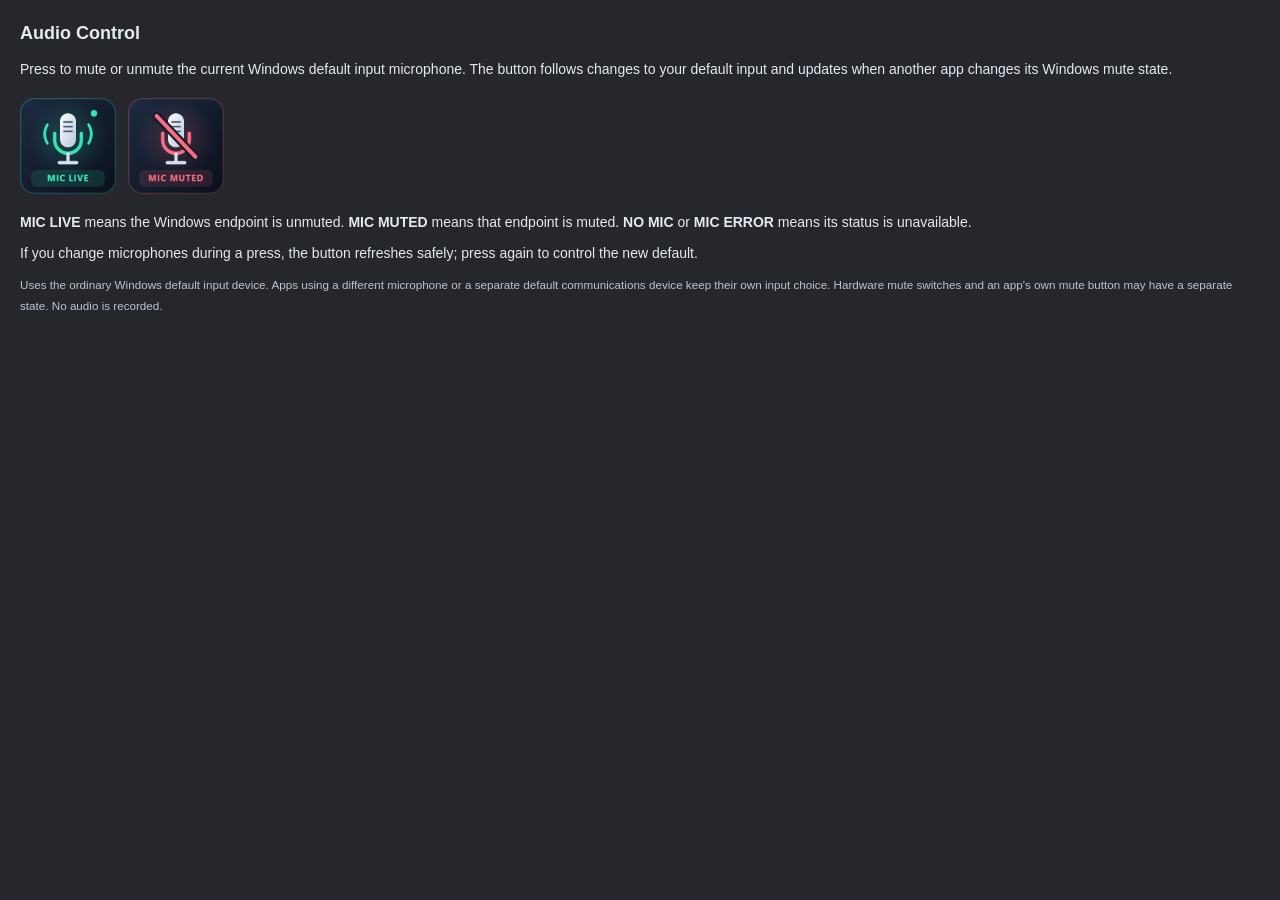
==== streamdock/modules/audio/package/inspector/index.html @ 6472e887 "Add microphone Audio Control and fix Stream Dock module archives (1.2.0)" ====
<!doctype html>
<html lang="en"><head><meta charset="utf-8"><meta name="viewport" content="width=device-width,initial-scale=1">
<title>Audio Control</title><style>
body{font:14px/1.5 'Segoe UI',sans-serif;margin:20px;color:#e4eaf2;background:#25272c}h1{font-size:18px;margin:0 0 12px}p{margin:10px 0}.states{display:flex;gap:12px;margin:18px 0}.states img{width:96px;height:96px}small{color:#b9c4d2}
</style></head><body>
<h1>Audio Control</h1>
<p>Press to mute or unmute the current Windows default input microphone. The button follows changes to your default input and updates when another app changes its Windows mute state.</p>
<div class="states"><img src="../images/mic-live.png" alt="Microphone live"><img src="../images/mic-muted.png" alt="Microphone muted"></div>
<p><strong>MIC LIVE</strong> means the Windows endpoint is unmuted. <strong>MIC MUTED</strong> means that endpoint is muted. <strong>NO MIC</strong> or <strong>MIC ERROR</strong> means its status is unavailable.</p>
<p>If you change microphones during a press, the button refreshes safely; press again to control the new default.</p>
<p><small>Uses the ordinary Windows default input device. Apps using a different microphone or a separate default communications device keep their own input choice. Hardware mute switches and an app's own mute button may have a separate state. No audio is recorded.</small></p>
</body></html>
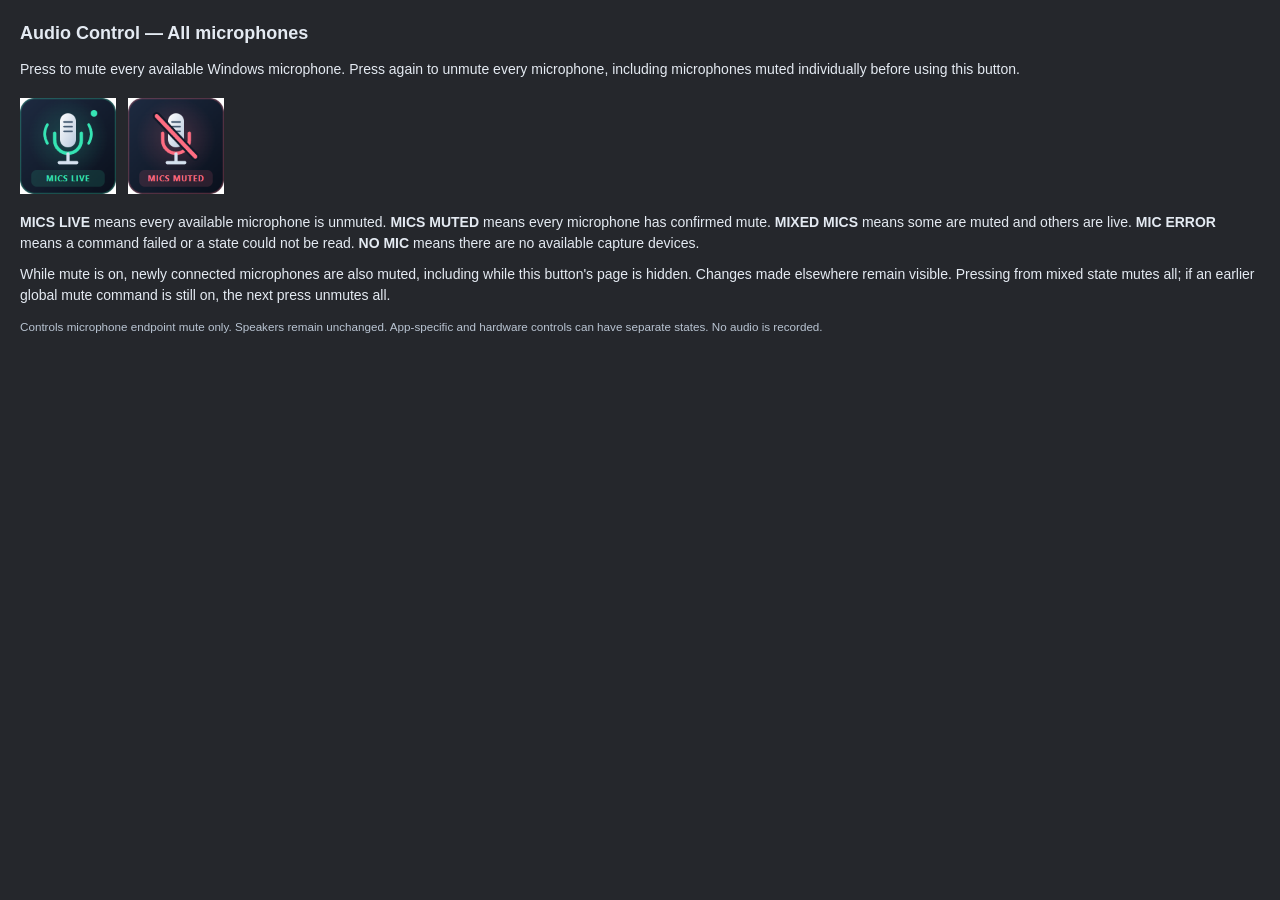
==== commit ce5e28f3: "Fix Audio Control to mute and unmute every microphone" ====
--- a/streamdock/modules/audio/package/inspector/index.html
+++ b/streamdock/modules/audio/package/inspector/index.html
@@ -1,12 +1,9 @@
 <!doctype html>
-<html lang="en"><head><meta charset="utf-8"><meta name="viewport" content="width=device-width,initial-scale=1">
-<title>Audio Control</title><style>
-body{font:14px/1.5 'Segoe UI',sans-serif;margin:20px;color:#e4eaf2;background:#25272c}h1{font-size:18px;margin:0 0 12px}p{margin:10px 0}.states{display:flex;gap:12px;margin:18px 0}.states img{width:96px;height:96px}small{color:#b9c4d2}
-</style></head><body>
-<h1>Audio Control</h1>
-<p>Press to mute or unmute the current Windows default input microphone. The button follows changes to your default input and updates when another app changes its Windows mute state.</p>
-<div class="states"><img src="../images/mic-live.png" alt="Microphone live"><img src="../images/mic-muted.png" alt="Microphone muted"></div>
-<p><strong>MIC LIVE</strong> means the Windows endpoint is unmuted. <strong>MIC MUTED</strong> means that endpoint is muted. <strong>NO MIC</strong> or <strong>MIC ERROR</strong> means its status is unavailable.</p>
-<p>If you change microphones during a press, the button refreshes safely; press again to control the new default.</p>
-<p><small>Uses the ordinary Windows default input device. Apps using a different microphone or a separate default communications device keep their own input choice. Hardware mute switches and an app's own mute button may have a separate state. No audio is recorded.</small></p>
+<html lang="en"><head><meta charset="utf-8"><meta name="viewport" content="width=device-width,initial-scale=1"><title>Audio Control</title><style>body{font:14px/1.5 'Segoe UI',sans-serif;margin:20px;color:#e4eaf2;background:#25272c}h1{font-size:18px;margin:0 0 12px}p{margin:10px 0}.states{display:flex;gap:12px;margin:18px 0}.states img{width:96px;height:96px}small{color:#b9c4d2}</style></head><body>
+<h1>Audio Control — All microphones</h1>
+<p>Press to mute every available Windows microphone. Press again to unmute every microphone, including microphones muted individually before using this button.</p>
+<div class="states"><img src="../images/mic-live.png" alt="All microphones live"><img src="../images/mic-muted.png" alt="All microphones muted"></div>
+<p><strong>MICS LIVE</strong> means every available microphone is unmuted. <strong>MICS MUTED</strong> means every microphone has confirmed mute. <strong>MIXED MICS</strong> means some are muted and others are live. <strong>MIC ERROR</strong> means a command failed or a state could not be read. <strong>NO MIC</strong> means there are no available capture devices.</p>
+<p>While mute is on, newly connected microphones are also muted, including while this button's page is hidden. Changes made elsewhere remain visible. Pressing from mixed state mutes all; if an earlier global mute command is still on, the next press unmutes all.</p>
+<p><small>Controls microphone endpoint mute only. Speakers remain unchanged. App-specific and hardware controls can have separate states. No audio is recorded.</small></p>
 </body></html>
